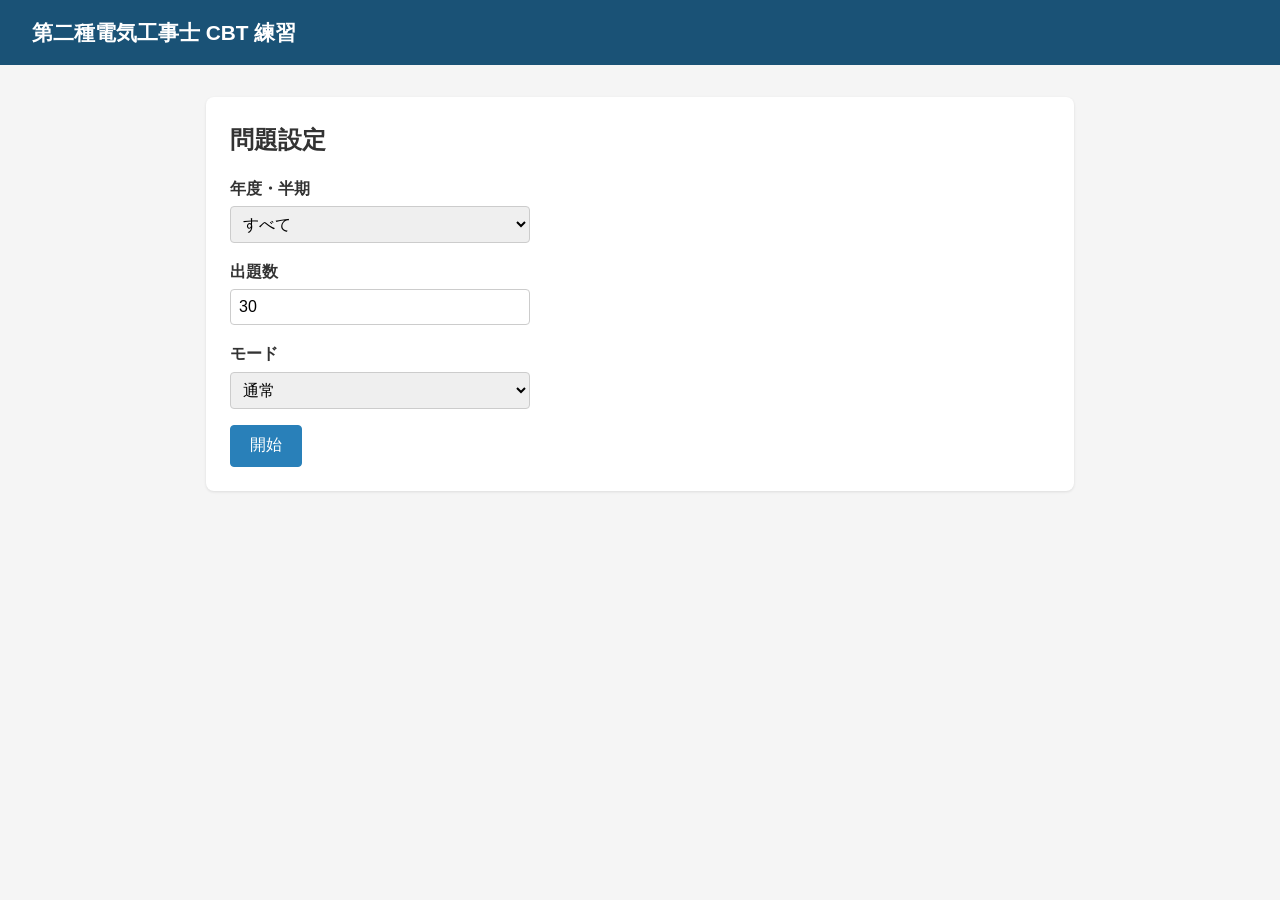
==== static-app/index.html @ 315a39ed "add static-app MVP file:// で動作するサーバーレス版 CBT 練習アプリ。 - static-app/index.html: 設定・クイズ・結果の3画面 - static-a" ====
<!DOCTYPE html>
<html lang="ja">
<head>
  <meta charset="UTF-8">
  <meta name="viewport" content="width=device-width, initial-scale=1.0">
  <title>第二種電気工事士 CBT 練習</title>
  <link rel="stylesheet" href="style.css">
</head>
<body>
  <header>
    <h1>第二種電気工事士 CBT 練習</h1>
  </header>

  <main>

    <!-- 設定画面 -->
    <div id="screen-setup">
      <div class="card">
        <h2>問題設定</h2>
        <div class="form-group">
          <label for="sel-year-half">年度・半期</label>
          <select id="sel-year-half">
            <option value="">すべて</option>
          </select>
        </div>
        <div class="form-group">
          <label for="inp-count">出題数</label>
          <input type="number" id="inp-count" value="30" min="1" max="200">
        </div>
        <div class="form-group">
          <label for="sel-mode">モード</label>
          <select id="sel-mode">
            <option value="normal">通常</option>
            <option value="review">復習（間違えた問題）</option>
          </select>
        </div>
        <button class="btn btn-primary" onclick="startQuiz()">開始</button>
      </div>

      <div class="card" id="history-card" style="display:none">
        <h2>学習履歴</h2>
        <div id="history-list"></div>
      </div>
    </div>

    <!-- クイズ画面 -->
    <div id="screen-quiz" style="display:none">
      <div class="quiz-header">
        <span id="quiz-progress" class="quiz-progress"></span>
        <button class="btn btn-finish" onclick="finishQuiz()">採点する</button>
      </div>

      <div class="card quiz-container">
        <div class="question-image" id="question-image-wrap">
          <img id="question-image" src="" alt="">
        </div>
        <div id="question-text" class="question-text"></div>
        <div class="choices" id="choices"></div>
        <div id="feedback" class="feedback" style="display:none"></div>
        <div class="quiz-nav">
          <button class="btn" id="btn-prev" onclick="navigate(-1)">&#8592; 前へ</button>
          <button class="btn btn-primary" id="btn-next" onclick="navigate(1)">次へ &#8594;</button>
        </div>
      </div>

      <div id="question-nav" class="question-nav"></div>
    </div>

    <!-- 結果画面 -->
    <div id="screen-result" style="display:none">
      <div class="card result-container">
        <div class="result-summary">
          <h2>結果</h2>
          <div class="score" id="result-score"></div>
          <div class="score-percent" id="result-percent"></div>
        </div>
        <div class="result-actions">
          <button class="btn btn-primary" onclick="goSetup()">トップへ戻る</button>
          <button class="btn" onclick="restartQuiz()">同じ設定でもう一度</button>
        </div>
      </div>

      <div class="card">
        <h3>タグ別成績</h3>
        <table>
          <thead>
            <tr><th>分野</th><th>正解 / 出題</th><th>正答率</th></tr>
          </thead>
          <tbody id="result-tags"></tbody>
        </table>
      </div>
    </div>

  </main>

  <script src="questions.js"></script>
  <script src="app.js"></script>
</body>
</html>
---- static-app/style.css ----
* { box-sizing: border-box; margin: 0; padding: 0; }

body {
  font-family: -apple-system, BlinkMacSystemFont, "Hiragino Kaku Gothic ProN", "Segoe UI", sans-serif;
  background: #f5f5f5;
  color: #333;
  line-height: 1.6;
}

header {
  background: #1a5276;
  color: white;
  padding: 1rem 2rem;
}
header h1 { font-size: 1.3rem; }

main { max-width: 900px; margin: 2rem auto; padding: 0 1rem; }

/* Card */
.card {
  background: white;
  border-radius: 8px;
  padding: 1.5rem;
  margin-bottom: 1.5rem;
  box-shadow: 0 1px 3px rgba(0,0,0,0.1);
}
.card h2 { margin-bottom: 1rem; }
.card h3 { margin-bottom: 0.8rem; }

/* Buttons */
.btn {
  display: inline-block;
  padding: 0.6rem 1.2rem;
  border: 1px solid #ccc;
  border-radius: 4px;
  background: white;
  color: #333;
  cursor: pointer;
  font-size: 1rem;
}
.btn:hover { background: #eee; }
.btn:disabled { opacity: 0.4; cursor: not-allowed; }
.btn-primary { background: #2980b9; color: white; border-color: #2980b9; }
.btn-primary:hover { background: #2471a3; }
.btn-finish { background: #27ae60; color: white; border-color: #27ae60; }
.btn-finish:hover { background: #229954; }

/* Forms */
.form-group { margin-bottom: 1rem; }
.form-group label { display: block; font-weight: bold; margin-bottom: 0.3rem; }
.form-group select,
.form-group input {
  width: 100%; max-width: 300px;
  padding: 0.5rem; border: 1px solid #ccc;
  border-radius: 4px; font-size: 1rem;
}

/* Tables */
table { width: 100%; border-collapse: collapse; margin: 0.5rem 0; }
th, td { padding: 0.6rem 0.8rem; border-bottom: 1px solid #ddd; text-align: left; }
th { background: #f0f0f0; font-weight: bold; }
tr.correct td { color: #1e8449; }
tr.wrong td { color: #c0392b; }

/* Quiz header */
.quiz-header {
  display: flex;
  justify-content: space-between;
  align-items: center;
  margin-bottom: 1rem;
}
.quiz-progress { font-size: 1.1rem; font-weight: bold; }

/* Question image */
.question-image { text-align: center; margin: 1rem 0; }
.question-image img {
  max-width: 100%; height: auto;
  border: 1px solid #ddd; border-radius: 4px;
}

/* Question text */
.question-text {
  margin: 1rem 0;
  font-size: 1rem;
  white-space: pre-wrap;
}

/* Choices */
.choices {
  display: flex;
  flex-direction: row;
  flex-wrap: wrap;
  gap: 0.8rem;
  margin: 1.5rem 0;
  justify-content: center;
}
.choice-btn {
  padding: 0.8rem 1.5rem;
  border: 2px solid #ddd;
  border-radius: 6px;
  background: white;
  cursor: pointer;
  font-size: 1rem;
  font-weight: bold;
  display: flex;
  align-items: center;
  gap: 0.5rem;
  transition: border-color 0.15s, background 0.15s;
  min-width: 5rem;
}
.choice-btn:hover:not(:disabled) { border-color: #2980b9; background: #f0f8ff; }
.choice-btn.selected { border-color: #2980b9; background: #d4e6f1; }
.choice-btn.correct { border-color: #27ae60; background: #d5f5e3; }
.choice-btn.wrong { border-color: #e74c3c; background: #fadbd8; }
.choice-label { font-size: 1.2rem; min-width: 1.5rem; text-align: center; }
.choice-text { font-weight: normal; font-size: 0.95rem; }

/* Feedback */
.feedback {
  margin: 1rem 0;
  padding: 0.8rem 1rem;
  border-radius: 6px;
  font-weight: bold;
}
.feedback.correct { background: #d5f5e3; color: #1e8449; }
.feedback.wrong { background: #fadbd8; color: #c0392b; }

/* Quiz nav */
.quiz-nav {
  display: flex;
  justify-content: space-between;
  align-items: center;
  margin-top: 1.5rem;
}

/* Question dot nav */
.question-nav {
  display: flex;
  flex-wrap: wrap;
  gap: 0.3rem;
  margin-bottom: 1.5rem;
}
.q-num {
  display: inline-flex;
  justify-content: center;
  align-items: center;
  width: 2rem; height: 2rem;
  border-radius: 4px;
  border: 1px solid #ddd;
  color: #333;
  font-size: 0.85rem;
  cursor: pointer;
  user-select: none;
}
.q-num:hover { border-color: #2980b9; }
.q-num.current { background: #2980b9; color: white; border-color: #2980b9; }
.q-num.answered { background: #d5f5e3; border-color: #27ae60; }

/* Result */
.result-summary { text-align: center; }
.score { font-size: 2.5rem; font-weight: bold; margin: 1rem 0 0.3rem; }
.score-percent { font-size: 1.3rem; color: #555; }
.result-actions {
  display: flex;
  gap: 1rem;
  justify-content: center;
  margin-top: 1.5rem;
  flex-wrap: wrap;
}
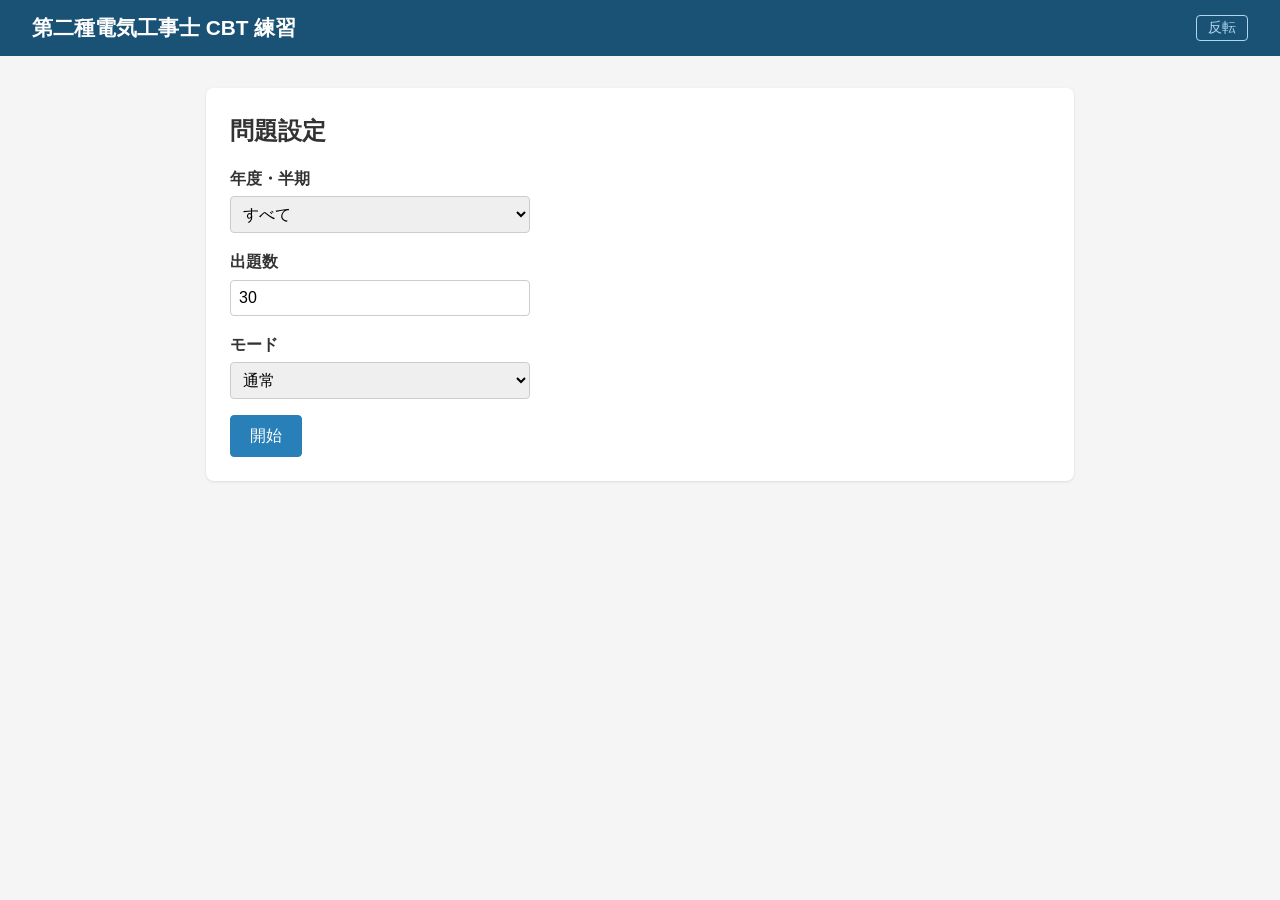
==== commit ee7ef945: "enhance static-app: zoom, diagram viewer, flag, invert mode Flask版と同等の機能を static-app に追加: - 問題画像ズームビ" ====
--- a/static-app/index.html
+++ b/static-app/index.html
@@ -8,7 +8,10 @@
 </head>
 <body>
   <header>
-    <h1>第二種電気工事士 CBT 練習</h1>
+    <div class="header-inner">
+      <h1>第二種電気工事士 CBT 練習</h1>
+      <button class="btn-invert" id="btn-invert" onclick="toggleInvert()">反転</button>
+    </div>
   </header>
 
   <main>
@@ -49,16 +52,31 @@
         <span id="quiz-progress" class="quiz-progress"></span>
         <button class="btn btn-finish" onclick="finishQuiz()">採点する</button>
       </div>
+      <div id="quiz-tags" class="quiz-tags"></div>
 
       <div class="card quiz-container">
-        <div class="question-image" id="question-image-wrap">
-          <img id="question-image" src="" alt="">
+        <!-- 配線図ツール（配線図問題のみ表示） -->
+        <div class="haisen-tools" id="haisen-tools" style="display:none">
+          <button class="btn btn-notes" onclick="toggleNotes()">注意事項</button>
+          <button class="btn btn-diagram" onclick="openDiagram()">配線図を開く</button>
         </div>
+        <div id="haisen-notes" class="haisen-notes" style="display:none">
+          <img id="haisen-notes-img" src="" alt="配線図 注意事項"
+               onclick="openGenericZoom(this.src, '注意事項')" style="cursor:zoom-in;">
+        </div>
+
+        <!-- 問題画像（クリックで拡大） -->
+        <div class="question-image" id="question-image-wrap" onclick="openImageZoom()" style="cursor:zoom-in;">
+          <img id="question-image" src="" alt="" loading="lazy">
+        </div>
+
         <div id="question-text" class="question-text"></div>
         <div class="choices" id="choices"></div>
         <div id="feedback" class="feedback" style="display:none"></div>
+
         <div class="quiz-nav">
           <button class="btn" id="btn-prev" onclick="navigate(-1)">&#8592; 前へ</button>
+          <button class="btn btn-flag" id="btn-flag" onclick="toggleFlag()">後で見直す</button>
           <button class="btn btn-primary" id="btn-next" onclick="navigate(1)">次へ &#8594;</button>
         </div>
       </div>
@@ -93,6 +111,40 @@
 
   </main>
 
+  <!-- 配線図モーダル -->
+  <div id="diagram-modal" class="diagram-modal" style="display:none">
+    <div class="diagram-modal-header">
+      <span>配線図（スクロール: 拡大縮小 / ドラッグ: 移動）</span>
+      <button class="btn-close" onclick="closeDiagram()">&times;</button>
+    </div>
+    <div class="diagram-viewport" id="diagram-viewport">
+      <img id="diagram-img" src="" alt="配線図" draggable="false">
+    </div>
+    <div class="diagram-controls">
+      <button class="btn" onclick="zoomDiagram(-0.2)">&#8722;</button>
+      <span id="zoom-level">100%</span>
+      <button class="btn" onclick="zoomDiagram(0.2)">＋</button>
+      <button class="btn" onclick="resetDiagram()">リセット</button>
+    </div>
+  </div>
+
+  <!-- 問題画像ズームモーダル -->
+  <div id="image-zoom-modal" class="diagram-modal" style="display:none">
+    <div class="diagram-modal-header">
+      <span id="image-zoom-title">問題画像（スクロール: 拡大縮小 / ドラッグ: 移動）</span>
+      <button class="btn-close" onclick="closeImageZoom()">&times;</button>
+    </div>
+    <div class="diagram-viewport" id="image-zoom-viewport">
+      <img id="image-zoom-img" src="" alt="" draggable="false">
+    </div>
+    <div class="diagram-controls">
+      <button class="btn" onclick="zoomImage(-0.2)">&#8722;</button>
+      <span id="image-zoom-level">100%</span>
+      <button class="btn" onclick="zoomImage(0.2)">＋</button>
+      <button class="btn" onclick="resetImageZoom()">リセット</button>
+    </div>
+  </div>
+
   <script src="questions.js"></script>
   <script src="app.js"></script>
 </body>
--- a/static-app/style.css
+++ b/static-app/style.css
@@ -1,4 +1,10 @@
 * { box-sizing: border-box; margin: 0; padding: 0; }
+
+/* 白黒反転モード */
+html.inverted {
+  filter: invert(1) hue-rotate(180deg);
+  background: #000;
+}
 
 body {
   font-family: -apple-system, BlinkMacSystemFont, "Hiragino Kaku Gothic ProN", "Segoe UI", sans-serif;
@@ -7,12 +13,28 @@
   line-height: 1.6;
 }
 
+/* Header */
 header {
   background: #1a5276;
   color: white;
-  padding: 1rem 2rem;
+  padding: 0.7rem 2rem;
+}
+.header-inner {
+  display: flex;
+  justify-content: space-between;
+  align-items: center;
 }
 header h1 { font-size: 1.3rem; }
+.btn-invert {
+  background: none;
+  border: 1px solid #aed6f1;
+  color: #aed6f1;
+  padding: 0.2rem 0.7rem;
+  border-radius: 4px;
+  cursor: pointer;
+  font-size: 0.85rem;
+}
+.btn-invert:hover { background: rgba(255,255,255,0.15); color: white; }
 
 main { max-width: 900px; margin: 2rem auto; padding: 0 1rem; }
 
@@ -42,8 +64,16 @@
 .btn:disabled { opacity: 0.4; cursor: not-allowed; }
 .btn-primary { background: #2980b9; color: white; border-color: #2980b9; }
 .btn-primary:hover { background: #2471a3; }
-.btn-finish { background: #27ae60; color: white; border-color: #27ae60; }
-.btn-finish:hover { background: #229954; }
+.btn-finish  { background: #27ae60; color: white; border-color: #27ae60; }
+.btn-finish:hover  { background: #229954; }
+.btn-flag    { background: white; color: #e74c3c; border-color: #e74c3c; }
+.btn-flag:hover    { background: #fdf2f2; }
+.btn-flag.flagged  { background: #e74c3c; color: white; }
+.btn-flag.flagged:hover { background: #c0392b; }
+.btn-notes   { background: #f39c12; color: white; border-color: #f39c12; }
+.btn-notes:hover   { background: #e67e22; }
+.btn-diagram { background: #8e44ad; color: white; border-color: #8e44ad; }
+.btn-diagram:hover { background: #7d3c98; }
 
 /* Forms */
 .form-group { margin-bottom: 1rem; }
@@ -55,6 +85,18 @@
   border-radius: 4px; font-size: 1rem;
 }
 
+/* Tags */
+.tag {
+  display: inline-block;
+  background: #eaf2f8;
+  color: #2980b9;
+  padding: 0.15rem 0.5rem;
+  border-radius: 3px;
+  font-size: 0.85rem;
+  margin-right: 0.3rem;
+}
+.quiz-tags { margin-bottom: 0.5rem; min-height: 1.5rem; }
+
 /* Tables */
 table { width: 100%; border-collapse: collapse; margin: 0.5rem 0; }
 th, td { padding: 0.6rem 0.8rem; border-bottom: 1px solid #ddd; text-align: left; }
@@ -67,9 +109,20 @@
   display: flex;
   justify-content: space-between;
   align-items: center;
+  margin-bottom: 0.3rem;
+}
+.quiz-progress { font-size: 1rem; font-weight: bold; }
+
+/* 配線図ツール */
+.haisen-tools { display: flex; gap: 0.6rem; margin-bottom: 0.8rem; }
+.haisen-notes {
   margin-bottom: 1rem;
-}
-.quiz-progress { font-size: 1.1rem; font-weight: bold; }
+  padding: 0.5rem;
+  border: 1px solid #f0c27a;
+  border-radius: 6px;
+  background: #fef9e7;
+}
+.haisen-notes img { max-width: 100%; height: auto; }
 
 /* Question image */
 .question-image { text-align: center; margin: 1rem 0; }
@@ -79,11 +132,7 @@
 }
 
 /* Question text */
-.question-text {
-  margin: 1rem 0;
-  font-size: 1rem;
-  white-space: pre-wrap;
-}
+.question-text { margin: 1rem 0; font-size: 1rem; white-space: pre-wrap; }
 
 /* Choices */
 .choices {
@@ -110,10 +159,10 @@
 }
 .choice-btn:hover:not(:disabled) { border-color: #2980b9; background: #f0f8ff; }
 .choice-btn.selected { border-color: #2980b9; background: #d4e6f1; }
-.choice-btn.correct { border-color: #27ae60; background: #d5f5e3; }
-.choice-btn.wrong { border-color: #e74c3c; background: #fadbd8; }
+.choice-btn.correct  { border-color: #27ae60; background: #d5f5e3; }
+.choice-btn.wrong    { border-color: #e74c3c; background: #fadbd8; }
 .choice-label { font-size: 1.2rem; min-width: 1.5rem; text-align: center; }
-.choice-text { font-weight: normal; font-size: 0.95rem; }
+.choice-text  { font-weight: normal; font-size: 0.95rem; }
 
 /* Feedback */
 .feedback {
@@ -123,7 +172,7 @@
   font-weight: bold;
 }
 .feedback.correct { background: #d5f5e3; color: #1e8449; }
-.feedback.wrong { background: #fadbd8; color: #c0392b; }
+.feedback.wrong   { background: #fadbd8; color: #c0392b; }
 
 /* Quiz nav */
 .quiz-nav {
@@ -152,18 +201,58 @@
   cursor: pointer;
   user-select: none;
 }
-.q-num:hover { border-color: #2980b9; }
-.q-num.current { background: #2980b9; color: white; border-color: #2980b9; }
-.q-num.answered { background: #d5f5e3; border-color: #27ae60; }
+.q-num:hover                      { border-color: #2980b9; }
+.q-num.current                    { background: #2980b9; color: white; border-color: #2980b9; }
+.q-num.answered                   { background: #d5f5e3; border-color: #27ae60; }
+.q-num.flagged                    { border-color: #e74c3c; color: #e74c3c; font-weight: bold; }
+.q-num.flagged.answered           { background: #fadbd8; border-color: #e74c3c; color: #c0392b; }
+.q-num.flagged.current            { background: #e74c3c; color: white; border-color: #e74c3c; }
+
+/* Modal（配線図・画像ズーム共通） */
+.diagram-modal {
+  display: none;
+  flex-direction: column;
+  position: fixed;
+  top: 0; left: 0; right: 0; bottom: 0;
+  background: rgba(0,0,0,0.85);
+  z-index: 1000;
+}
+.diagram-modal-header {
+  display: flex;
+  justify-content: space-between;
+  align-items: center;
+  padding: 0.6rem 1rem;
+  background: #222;
+  color: #eee;
+  font-size: 0.9rem;
+}
+.btn-close {
+  background: none; border: none; color: white;
+  font-size: 1.8rem; cursor: pointer; line-height: 1; padding: 0 0.3rem;
+}
+.btn-close:hover { color: #e74c3c; }
+.diagram-viewport {
+  flex: 1; overflow: hidden; cursor: grab;
+  display: flex; align-items: center; justify-content: center;
+}
+.diagram-viewport img {
+  max-width: none; max-height: none;
+  transform-origin: center center;
+  transition: transform 0.08s ease-out;
+  user-select: none; -webkit-user-drag: none;
+}
+.diagram-controls {
+  display: flex; gap: 0.6rem; align-items: center; justify-content: center;
+  padding: 0.6rem; background: #222;
+}
+.diagram-controls .btn { padding: 0.4rem 1rem; font-size: 1.1rem; }
+.diagram-controls span { color: #eee; font-size: 0.95rem; min-width: 3.5rem; text-align: center; }
 
 /* Result */
 .result-summary { text-align: center; }
 .score { font-size: 2.5rem; font-weight: bold; margin: 1rem 0 0.3rem; }
 .score-percent { font-size: 1.3rem; color: #555; }
 .result-actions {
-  display: flex;
-  gap: 1rem;
-  justify-content: center;
-  margin-top: 1.5rem;
-  flex-wrap: wrap;
-}
+  display: flex; gap: 1rem; justify-content: center;
+  margin-top: 1.5rem; flex-wrap: wrap;
+}
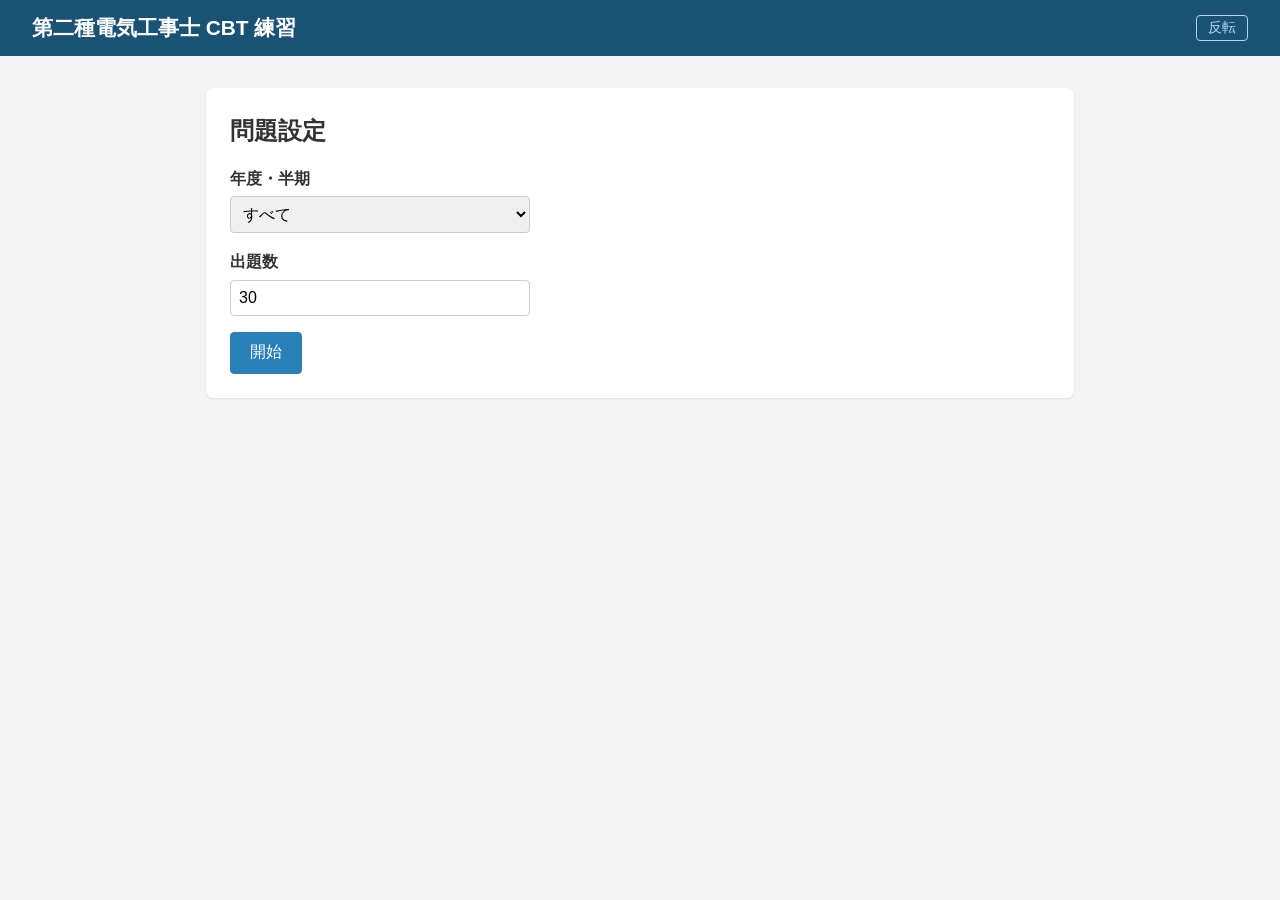
==== commit bfbe9207: "fix: 復習をlocalStorage経由からインライン直接受け渡しに変更 localStorage (LAST_WRONG_KEY) を廃止し、結果画面で その場の間違いリストを直接 retryW" ====
--- a/static-app/index.html
+++ b/static-app/index.html
@@ -29,13 +29,6 @@
         <div class="form-group">
           <label for="inp-count">出題数</label>
           <input type="number" id="inp-count" value="30" min="1" max="200">
-        </div>
-        <div class="form-group">
-          <label for="sel-mode">モード</label>
-          <select id="sel-mode">
-            <option value="normal">通常</option>
-            <option value="review">復習（間違えた問題）</option>
-          </select>
         </div>
         <button class="btn btn-primary" onclick="startQuiz()">開始</button>
       </div>
@@ -95,6 +88,7 @@
         <div class="result-actions">
           <button class="btn btn-primary" onclick="goSetup()">トップへ戻る</button>
           <button class="btn" onclick="restartQuiz()">同じ設定でもう一度</button>
+          <button class="btn btn-flag" id="btn-retry-wrong" style="display:none" onclick="retryWrongOnly()">間違えた問題をやり直す</button>
         </div>
       </div>
 
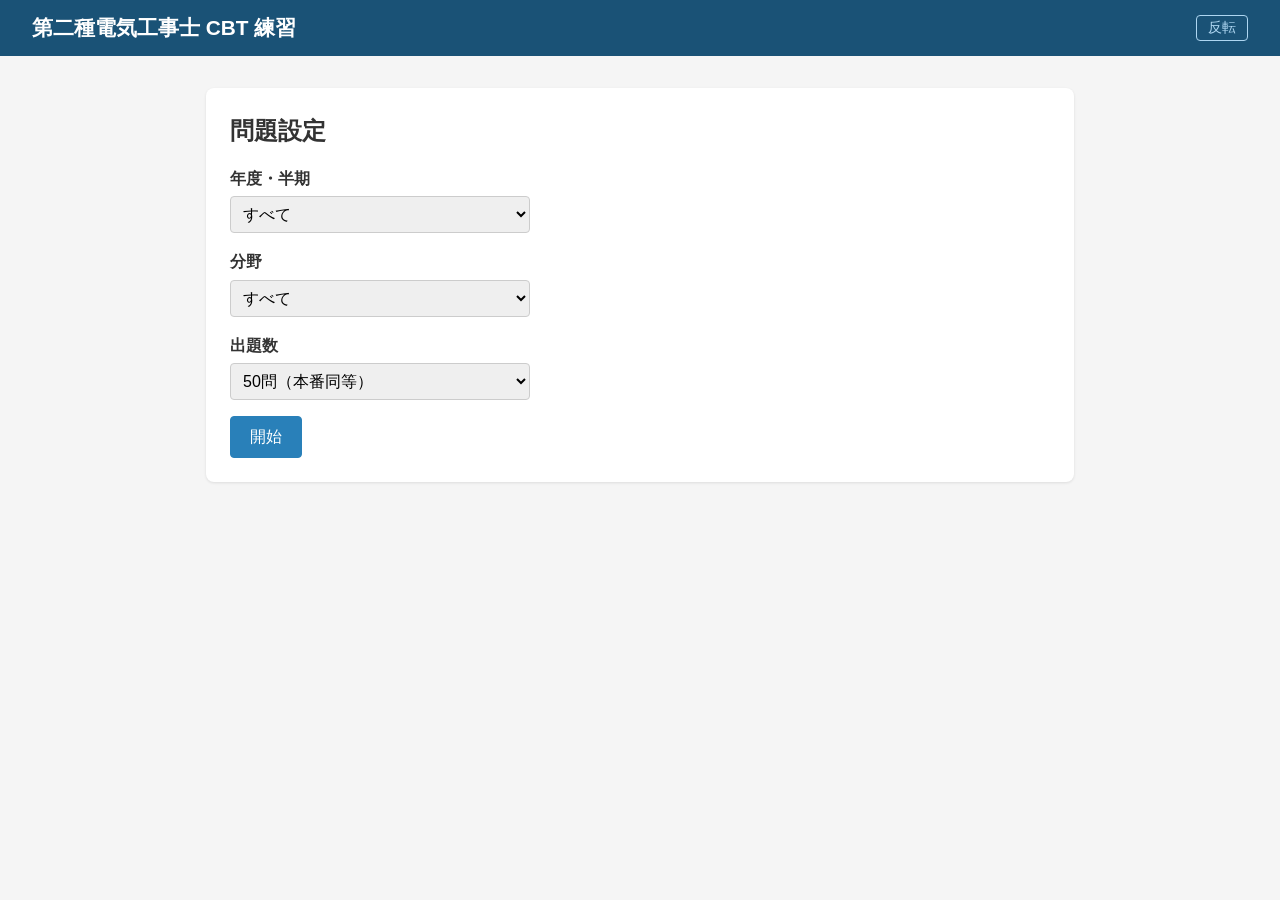
==== commit 92998580: "feat: 分野選択時に出題数上限を分野ごとの問題数に動的変更 - server/app.py: tag_counts を計算して index テンプレートに渡す - server/templates" ====
--- a/static-app/index.html
+++ b/static-app/index.html
@@ -27,8 +27,19 @@
           </select>
         </div>
         <div class="form-group">
-          <label for="inp-count">出題数</label>
-          <input type="number" id="inp-count" value="30" min="1" max="200">
+          <label for="sel-tag">分野</label>
+          <select id="sel-tag">
+            <option value="">すべて</option>
+          </select>
+        </div>
+        <div class="form-group">
+          <label for="sel-count">出題数</label>
+          <select id="sel-count">
+            <option value="10">10問</option>
+            <option value="20">20問</option>
+            <option value="30">30問</option>
+            <option value="50" selected>50問（本番同等）</option>
+          </select>
         </div>
         <button class="btn btn-primary" onclick="startQuiz()">開始</button>
       </div>
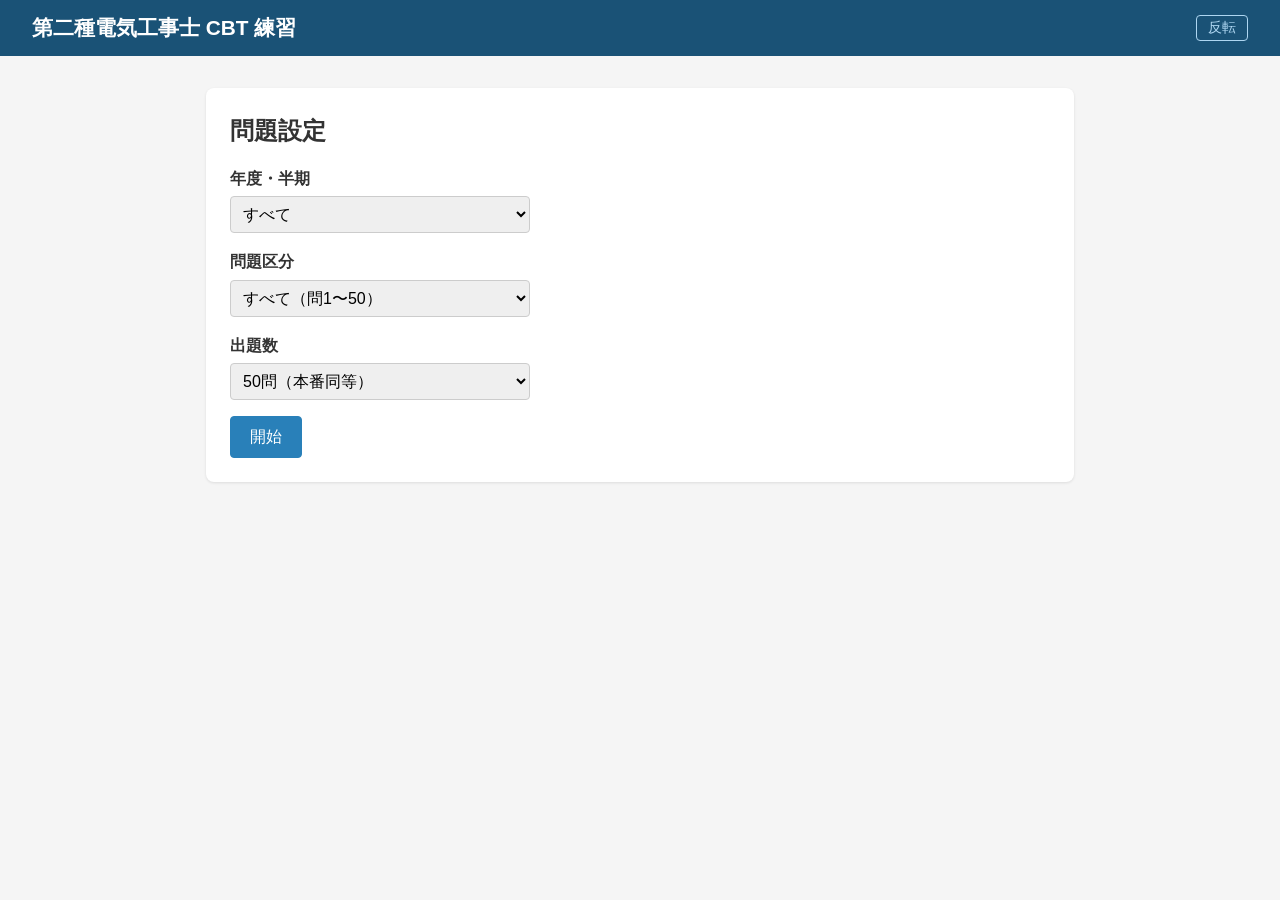
==== commit cc01c0bd: "refactor: 分野フィルタを廃止し問題区分（一般問題/配線図）に変更 - 分野タグによるフィルタを削除（タグ精度の問題のため） - 問題区分セレクトを追加: すべて / 一般問題（問1-30）/" ====
--- a/static-app/index.html
+++ b/static-app/index.html
@@ -27,9 +27,11 @@
           </select>
         </div>
         <div class="form-group">
-          <label for="sel-tag">分野</label>
-          <select id="sel-tag">
-            <option value="">すべて</option>
+          <label for="sel-section">問題区分</label>
+          <select id="sel-section">
+            <option value="">すべて（問1〜50）</option>
+            <option value="general">一般問題（問1〜30）</option>
+            <option value="haisen">配線図（問31〜50）</option>
           </select>
         </div>
         <div class="form-group">
